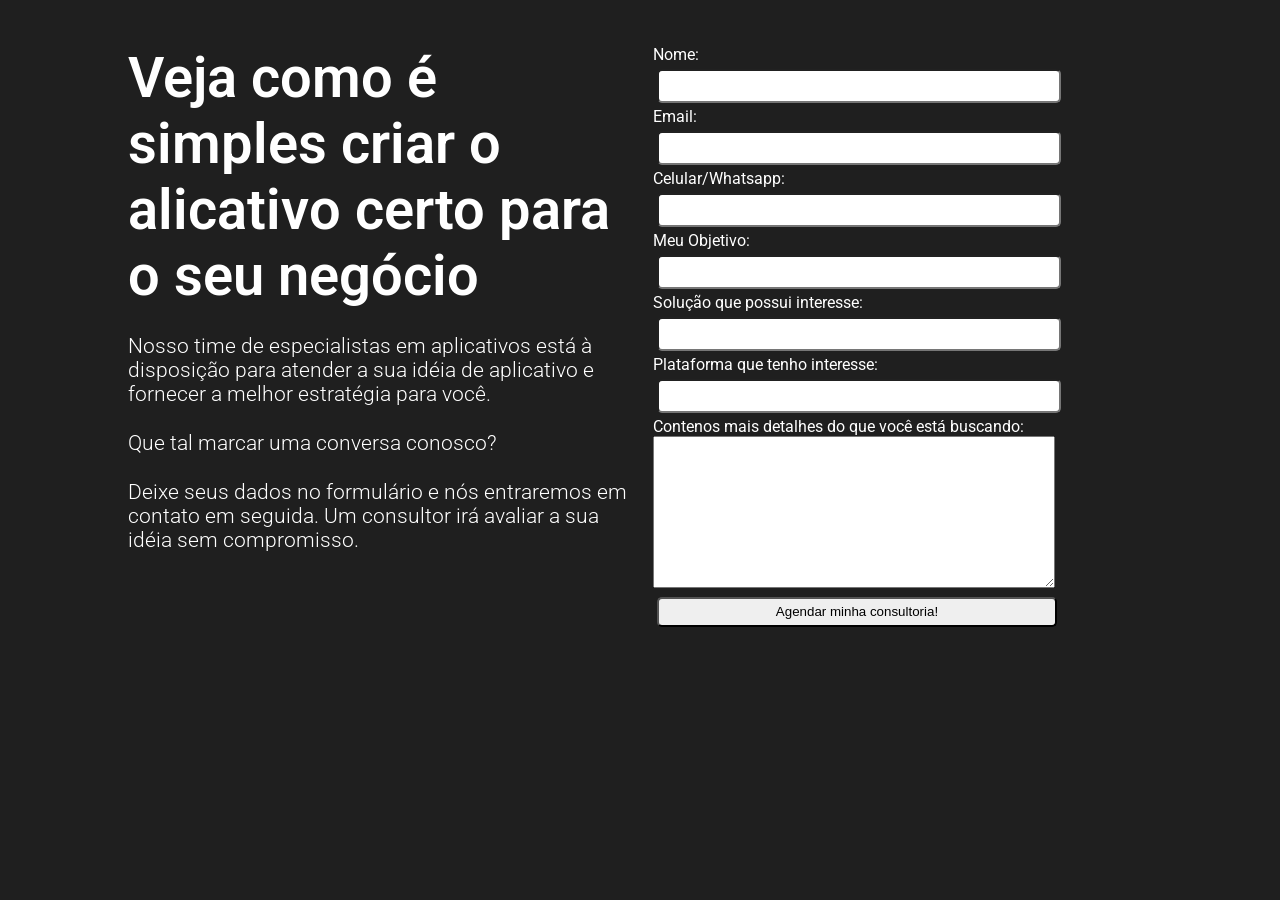
==== Projeto1/pag/index.html @ e3cb2a0e "New Project" ====
<!DOCTYPE html>
<html lang="en">
<head>
    <meta charset="UTF-8">
    <meta http-equiv="X-UA-Compatible" content="IE=edge">
    <meta name="viewport" content="width=device-width, initial-scale=1.0">
    <link rel="stylesheet" href="../style/style.css">
    <title>Consultoria de Negócios</title>
</head>
<body>
    <header>

    </header>
    <main class="corpo">
        <section class="sctn">
            <article>
                <h1>Veja como é simples criar o alicativo certo para o seu negócio</h1>
                <p>Nosso time de especialistas em aplicativos está à disposição para atender a sua idéia de aplicativo e fornecer a melhor estratégia para você.</p>
                <p>Que tal marcar uma conversa conosco?</p>
                <p>Deixe seus dados no formulário e nós entraremos em contato em seguida. Um consultor irá avaliar a sua idéia sem compromisso.</p>
            </article>
            <form action="" method="post">
                <p>Nome:</p>
                <label for="nome"><input type="text" name="nome" id="nome" size="45"></label>
                <p>Email:</p>
                <label for="email"><input type="text" name="email" id="email" size="45"></label>
                <p>Celular/Whatsapp:</p>
                <label for="contato"><input type="text" name="contato" id="contato" size="45"></label>
                <p>Meu Objetivo:</p>
                <label for="objet"><input type="text" name="objet" id="objet" size="45"></label>
                <p>Solução que possui interesse:</p>
                <label for="solucao"><input type="text" name="solucao" id="solucao" size="45"></label>
                <p>Plataforma que tenho interesse:</p>
                <label for="platform"><input type="text" name="platform" id="platform" size="45"></label>
                <p>Contenos mais detalhes do que você está buscando:</p>
                <label for="searching"><textarea name="searching" id="searching" cols="45" rows="10"></textarea></label>
                <input type="button" value="Agendar minha consultoria!">
            </form>
        </section>
    </main>
</body>
</html>
---- Projeto1/style/style.css ----
@charset "UTF-8";

@import url('https://fonts.googleapis.com/css2?family=Roboto:ital,wght@0,100;0,300;0,400;0,500;0,700;0,900;1,100;1,300;1,400;1,500;1,700;1,900&display=swap');


*{
    margin: 0;
    padding: 0;
}

body{
    background-color: rgb(31, 31, 31);
    color: white;
    font-family: 'Roboto', sans-serif;
}
main{
    display: block;
    margin: auto;
    margin-top: 45px;
    width: 1030px;
}

section {
    display: flex;
    justify-content: center;
}

article {
    width: 500px;
    margin-right: 25px;
}

article > p {
    margin-top: 25px;
    font-size: 1.3em;
    font-weight: 300;
}

form{
    width: 500px;
}

h1 {
    margin: 0 0 25px 0;
    font-size: 3.5em;
    font-weight: 600;
}
input{
    width: 400px;
    height: 30px;
    margin: 4.5px;
    border-radius: 5px;
}
textarea{ 
    width: 400px;
}
button{
    box-sizing: border-box;
    padding: 8px;
    width: 180px;
    margin: 25px -85px 0 222px;
    background-color: crimson;
    color: white;
    border: 1px solid rgba(0, 0, 0, 0.76);
}
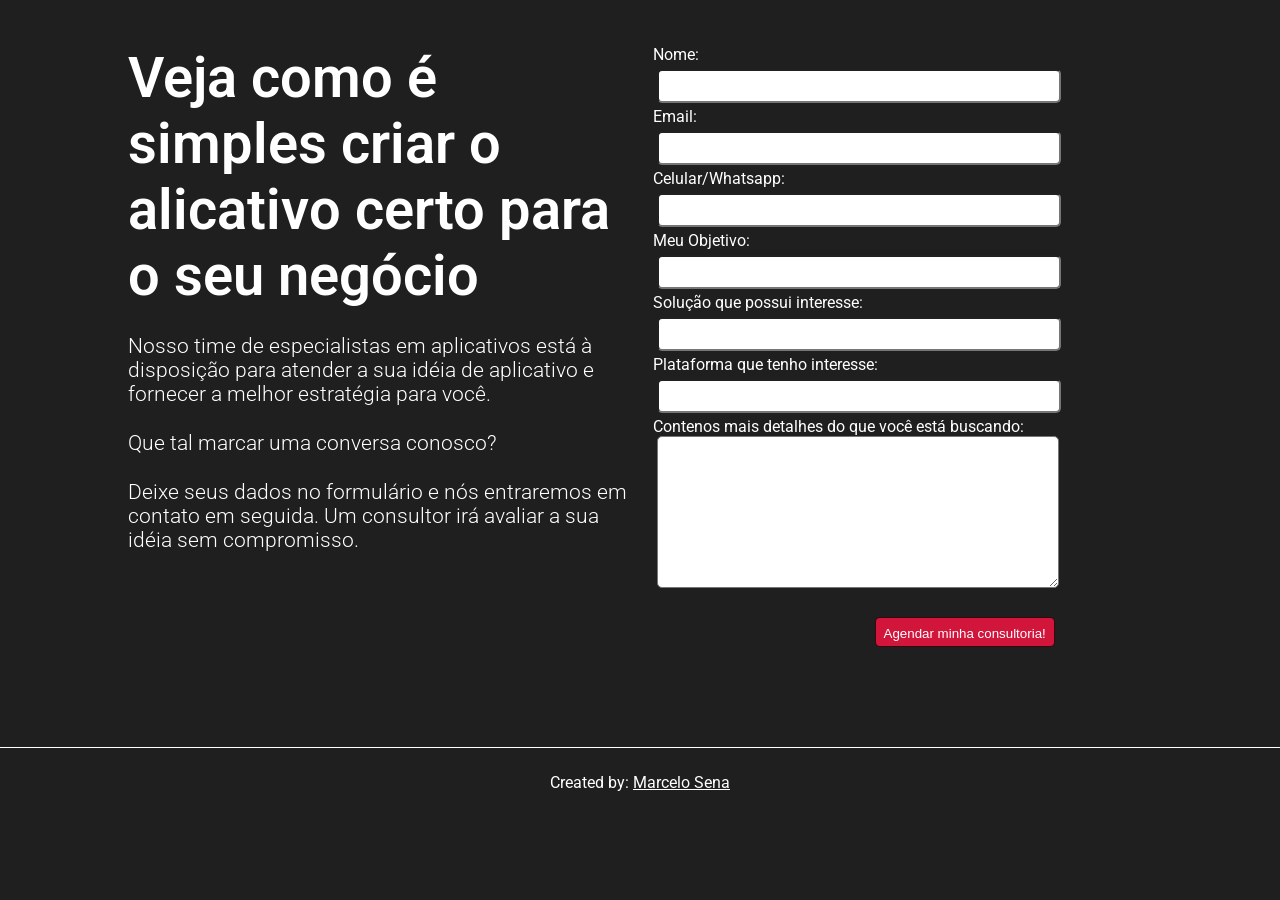
==== commit 2cb6f8bc: "Responsive increments" ====
--- a/Projeto1/pag/index.html
+++ b/Projeto1/pag/index.html
@@ -5,6 +5,7 @@
     <meta http-equiv="X-UA-Compatible" content="IE=edge">
     <meta name="viewport" content="width=device-width, initial-scale=1.0">
     <link rel="stylesheet" href="../style/style.css">
+    <link rel="stylesheet" href="../style/query.css">
     <title>Consultoria de Negócios</title>
 </head>
 <body>
@@ -12,7 +13,6 @@
 
     </header>
     <main class="corpo">
-        <section class="sctn">
             <article>
                 <h1>Veja como é simples criar o alicativo certo para o seu negócio</h1>
                 <p>Nosso time de especialistas em aplicativos está à disposição para atender a sua idéia de aplicativo e fornecer a melhor estratégia para você.</p>
@@ -34,9 +34,11 @@
                 <label for="platform"><input type="text" name="platform" id="platform" size="45"></label>
                 <p>Contenos mais detalhes do que você está buscando:</p>
                 <label for="searching"><textarea name="searching" id="searching" cols="45" rows="10"></textarea></label>
-                <input type="button" value="Agendar minha consultoria!">
+                <input class="button" type="button" value="Agendar minha consultoria!">
             </form>
-        </section>
     </main>
+    <footer> 
+        <P>Created by: <a href="https://github.com/MarceloSe" target="_blank">Marcelo Sena</a></P>
+    </footer>
 </body>
 </html>
--- a/Projeto1/style/style.css
+++ b/Projeto1/style/style.css
@@ -7,22 +7,21 @@
     margin: 0;
     padding: 0;
 }
-
+html{ 
+    width: 100vw;
+    height: 100vh;
+}
 body{
     background-color: rgb(31, 31, 31);
     color: white;
     font-family: 'Roboto', sans-serif;
 }
 main{
-    display: block;
+    display: flex;
+    justify-content: center;
     margin: auto;
     margin-top: 45px;
     width: 1030px;
-}
-
-section {
-    display: flex;
-    justify-content: center;
 }
 
 article {
@@ -53,13 +52,26 @@
 }
 textarea{ 
     width: 400px;
+    border-radius: 5px;
+    margin-left: 4px;
 }
-button{
+.button{
     box-sizing: border-box;
     padding: 8px;
     width: 180px;
     margin: 25px -85px 0 222px;
-    background-color: crimson;
+    background-color: rgb(209, 21, 59);
     color: white;
-    border: 1px solid rgba(0, 0, 0, 0.76);
+    border: 1px solid rgba(0, 0, 0, 0.712);
 }
+
+footer {
+    margin-top: 100px;
+    text-align: center;
+    border-top: 1px solid white;
+    padding-top: 25px;
+}
+a {
+    color: white;
+
+}
--- a/Projeto1/style/query.css
+++ b/Projeto1/style/query.css
@@ -0,0 +1,30 @@
+@charset "UTF-8";
+
+@media screen and (min-width: 340px) and (max-width: 768px) {
+    html{
+        width: 100vw;
+    }
+    body{
+        overflow-x: hidden;
+    }
+    main {
+        display: flex;
+        margin: 35px;
+        justify-content: center;
+        flex-direction: column;
+    }
+    article{
+        width: 320px;
+    }
+    form {
+        width: 320px;
+        margin-top: 35px;
+        margin-bottom: 40px;
+    }
+    h1 {
+        font-size: 2.5em;
+    }
+    footer{
+        margin-top: 50px;
+    }
+}
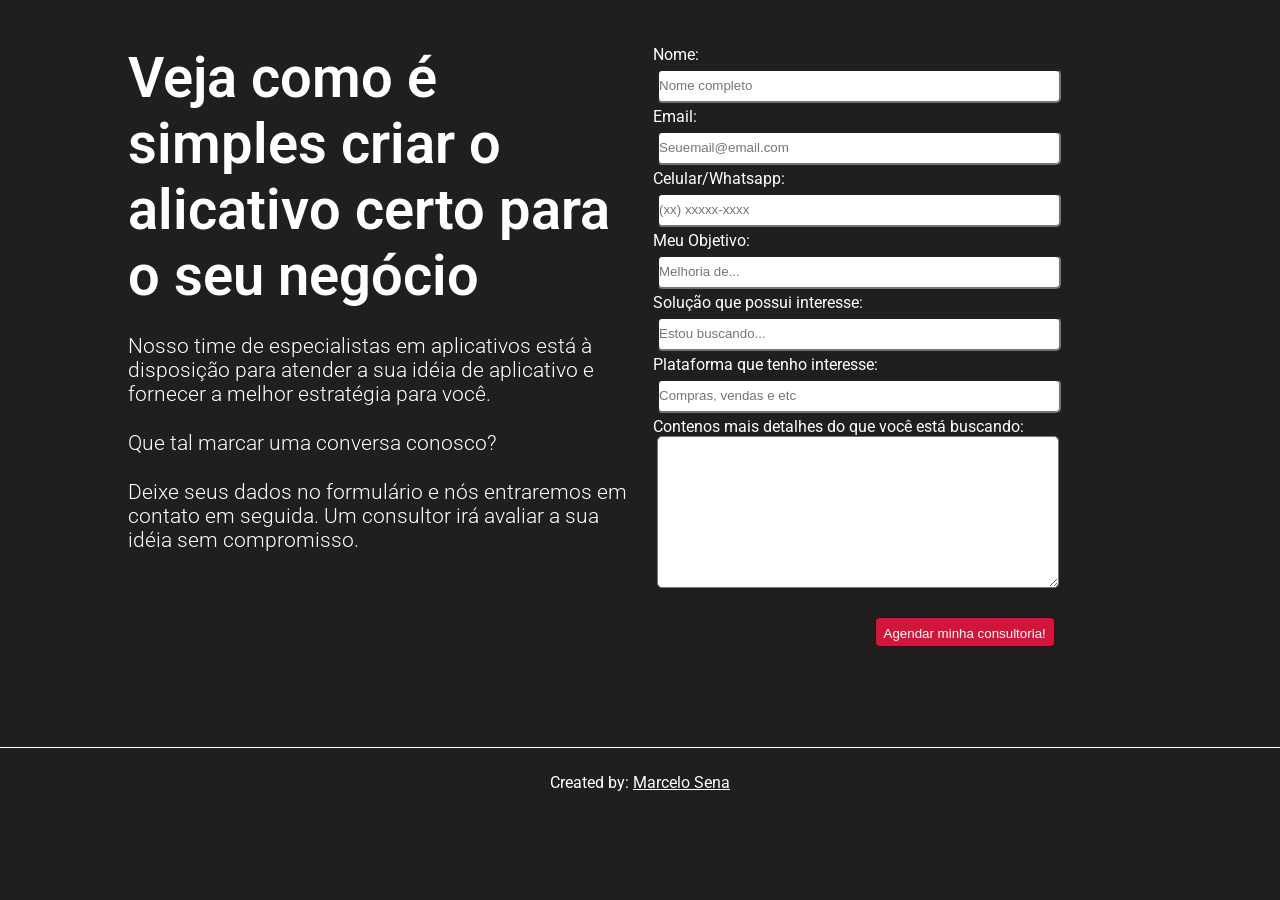
==== commit 24065c3e: "Receiving form on Js" ====
--- a/Projeto1/pag/index.html
+++ b/Projeto1/pag/index.html
@@ -21,24 +21,33 @@
             </article>
             <form action="" method="post">
                 <p>Nome:</p>
-                <label for="nome"><input type="text" name="nome" id="nome" size="45"></label>
+                <label for="nome"><input type="text" name="nome" id="nome" size="45" placeholder="Nome completo"></label>
+
                 <p>Email:</p>
-                <label for="email"><input type="text" name="email" id="email" size="45"></label>
+                <label for="email"><input type="text" name="email" id="email" size="45" placeholder="Seuemail@email.com"></label>
+
                 <p>Celular/Whatsapp:</p>
-                <label for="contato"><input type="text" name="contato" id="contato" size="45"></label>
+                <label for="contato"><input type="text" name="contato" id="contato" size="45" placeholder="(xx) xxxxx-xxxx"></label>
+
                 <p>Meu Objetivo:</p>
-                <label for="objet"><input type="text" name="objet" id="objet" size="45"></label>
+                <label for="objet"><input type="text" name="objet" id="objet" size="45" placeholder="Melhoria de..."></label>
+
                 <p>Solução que possui interesse:</p>
-                <label for="solucao"><input type="text" name="solucao" id="solucao" size="45"></label>
+                <label for="solucao"><input type="text" name="solucao" id="solucao" size="45" placeholder="Estou buscando..."></label>
+
                 <p>Plataforma que tenho interesse:</p>
-                <label for="platform"><input type="text" name="platform" id="platform" size="45"></label>
+                <label for="platform"><input type="text" name="platform" id="platform" size="45" placeholder="Compras, vendas e etc"></label>
+
                 <p>Contenos mais detalhes do que você está buscando:</p>
                 <label for="searching"><textarea name="searching" id="searching" cols="45" rows="10"></textarea></label>
-                <input class="button" type="button" value="Agendar minha consultoria!">
+
+                <input type="submit" id="button-send" class="button" value="Agendar minha consultoria!">
             </form>
     </main>
     <footer> 
         <P>Created by: <a href="https://github.com/MarceloSe" target="_blank">Marcelo Sena</a></P>
     </footer>
+
+    <script src="../back/form.js" defer></script>
 </body>
 </html>
--- a/Projeto1/style/style.css
+++ b/Projeto1/style/style.css
@@ -54,6 +54,7 @@
     width: 400px;
     border-radius: 5px;
     margin-left: 4px;
+    font-family: 'Roboto', sans-serif;
 }
 .button{
     box-sizing: border-box;
--- a/Projeto1/style/query.css
+++ b/Projeto1/style/query.css
@@ -26,5 +26,6 @@
     }
     footer{
         margin-top: 50px;
+        padding-bottom: 25px;
     }
 }
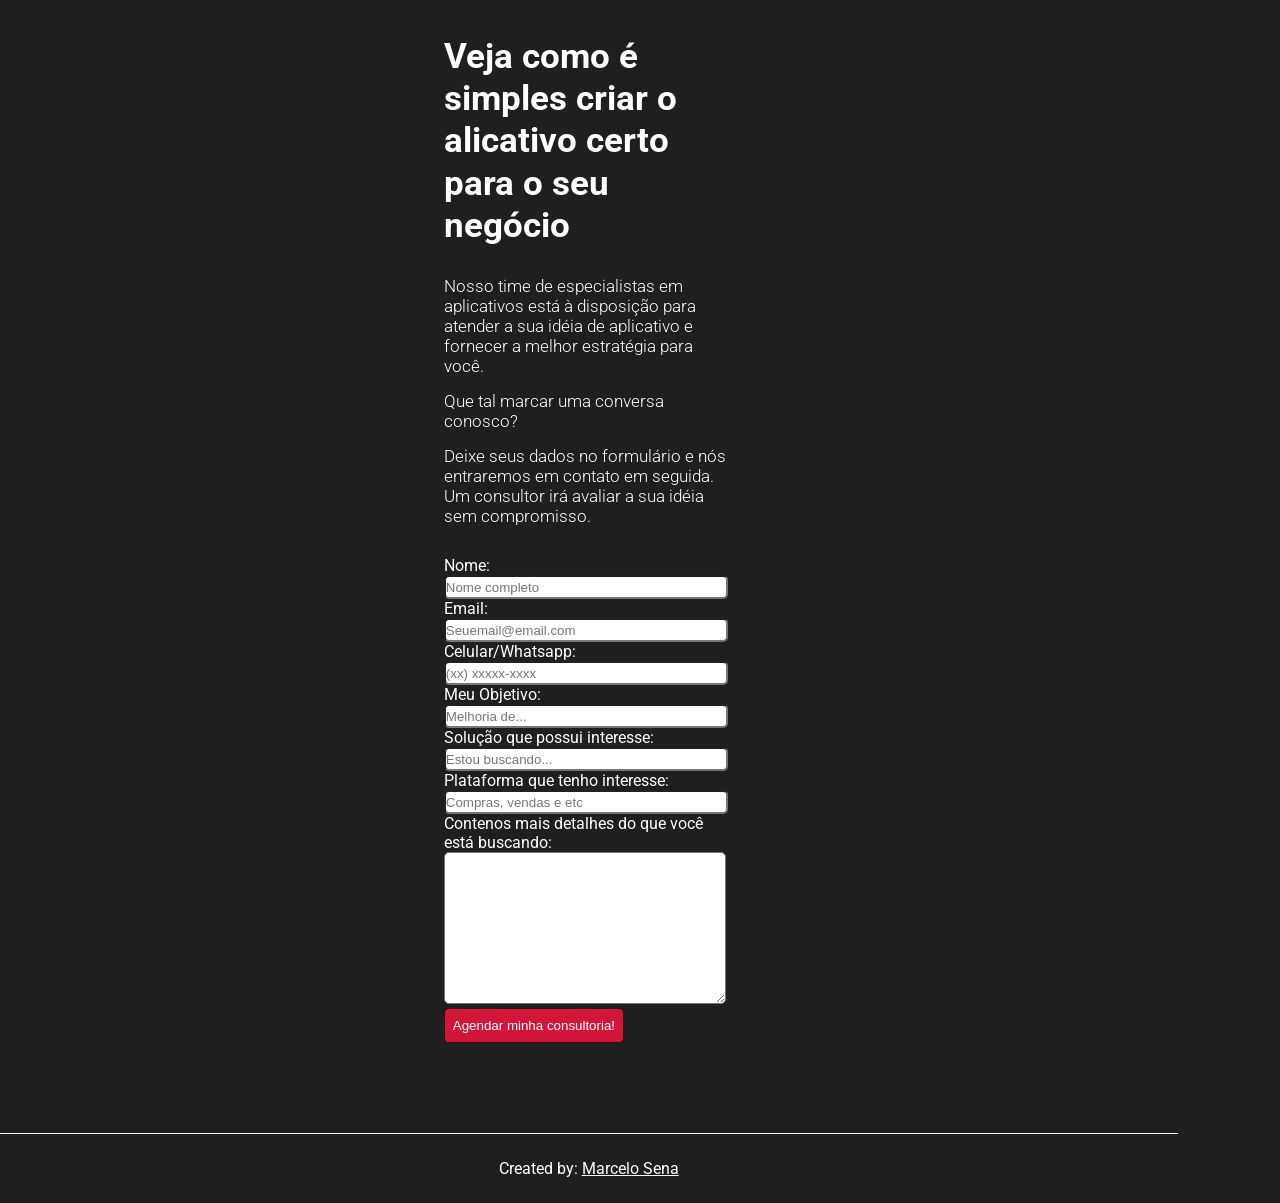
==== commit 4d906fae: "New model" ====
--- a/Projeto1/pag/index.html
+++ b/Projeto1/pag/index.html
@@ -5,7 +5,7 @@
     <meta http-equiv="X-UA-Compatible" content="IE=edge">
     <meta name="viewport" content="width=device-width, initial-scale=1.0">
     <link rel="stylesheet" href="../style/style.css">
-    <link rel="stylesheet" href="../style/query.css">
+    <!-- <link rel="stylesheet" href="../style/query.css"> -->
     <title>Consultoria de Negócios</title>
 </head>
 <body>
@@ -13,36 +13,38 @@
 
     </header>
     <main class="corpo">
-            <article>
-                <h1>Veja como é simples criar o alicativo certo para o seu negócio</h1>
-                <p>Nosso time de especialistas em aplicativos está à disposição para atender a sua idéia de aplicativo e fornecer a melhor estratégia para você.</p>
-                <p>Que tal marcar uma conversa conosco?</p>
-                <p>Deixe seus dados no formulário e nós entraremos em contato em seguida. Um consultor irá avaliar a sua idéia sem compromisso.</p>
-            </article>
-            <form action="" method="post">
-                <p>Nome:</p>
-                <label for="nome"><input type="text" name="nome" id="nome" size="45" placeholder="Nome completo"></label>
-
-                <p>Email:</p>
-                <label for="email"><input type="text" name="email" id="email" size="45" placeholder="Seuemail@email.com"></label>
-
-                <p>Celular/Whatsapp:</p>
-                <label for="contato"><input type="text" name="contato" id="contato" size="45" placeholder="(xx) xxxxx-xxxx"></label>
-
-                <p>Meu Objetivo:</p>
-                <label for="objet"><input type="text" name="objet" id="objet" size="45" placeholder="Melhoria de..."></label>
-
-                <p>Solução que possui interesse:</p>
-                <label for="solucao"><input type="text" name="solucao" id="solucao" size="45" placeholder="Estou buscando..."></label>
-
-                <p>Plataforma que tenho interesse:</p>
-                <label for="platform"><input type="text" name="platform" id="platform" size="45" placeholder="Compras, vendas e etc"></label>
-
-                <p>Contenos mais detalhes do que você está buscando:</p>
-                <label for="searching"><textarea name="searching" id="searching" cols="45" rows="10"></textarea></label>
-
-                <input type="submit" id="button-send" class="button" value="Agendar minha consultoria!">
-            </form>
+            <section>
+                <article>
+                    <h1>Veja como é simples criar o alicativo certo para o seu negócio</h1>
+                    <p>Nosso time de especialistas em aplicativos está à disposição para atender a sua idéia de aplicativo e fornecer a melhor estratégia para você.</p>
+                    <p>Que tal marcar uma conversa conosco?</p>
+                    <p>Deixe seus dados no formulário e nós entraremos em contato em seguida. Um consultor irá avaliar a sua idéia sem compromisso.</p>
+                </article>
+                <form id="formulary" action="https://api.sheetmonkey.io/form/9jmTrM7MGLX6j2zfMnxhvA" method="post">
+                    <p>Nome:</p>
+                    <label for="nome"><input type="text" name="nome" id="nome" size="45" placeholder="Nome completo"></label>
+                    
+                    <p>Email:</p>
+                    <label for="email"><input type="text" name="email" id="email" size="45" placeholder="Seuemail@email.com"></label>
+                    
+                    <p>Celular/Whatsapp:</p>
+                    <label for="contato"><input type="text" name="contato" id="contato" size="45" placeholder="(xx) xxxxx-xxxx"></label>
+                    
+                    <p>Meu Objetivo:</p>
+                    <label for="objet"><input type="text" name="objetivo" id="objetivo" size="45" placeholder="Melhoria de..."></label>
+                    
+                    <p>Solução que possui interesse:</p>
+                    <label for="solucao"><input type="text" name="solucao" id="solucao" size="45" placeholder="Estou buscando..."></label>
+                    
+                    <p>Plataforma que tenho interesse:</p>
+                    <label for="platform"><input type="text" name="plataforma" id="plataforma" size="45" placeholder="Compras, vendas e etc"></label>
+                    
+                    <p>Contenos mais detalhes do que você está buscando:</p>
+                    <label for="searching"><textarea name="searching" id="searching" cols="45" rows="10"></textarea></label>
+                    
+                    <input type="submit" id="button-send" class="button" value="Agendar minha consultoria!">
+                </form>
+            </section>
     </main>
     <footer> 
         <P>Created by: <a href="https://github.com/MarceloSe" target="_blank">Marcelo Sena</a></P>
--- a/Projeto1/style/style.css
+++ b/Projeto1/style/style.css
@@ -2,75 +2,73 @@
 
 @import url('https://fonts.googleapis.com/css2?family=Roboto:ital,wght@0,100;0,300;0,400;0,500;0,700;0,900;1,100;1,300;1,400;1,500;1,700;1,900&display=swap');
 
-
+/* (min-width: 320px) and (max-width: 450px) */
 *{
     margin: 0;
     padding: 0;
 }
 html{ 
-    width: 100vw;
+    width: 92vw;
     height: 100vh;
 }
 body{
     background-color: rgb(31, 31, 31);
     color: white;
     font-family: 'Roboto', sans-serif;
+    margin-top: 35px;
 }
-main{
+section {
     display: flex;
     justify-content: center;
+    flex-direction: column;
+    width: 290px;
     margin: auto;
-    margin-top: 45px;
-    width: 1030px;
 }
 
-article {
-    width: 500px;
-    margin-right: 25px;
+h1 {
+    font-size: 2.2em;
+    line-height: 1.2em;
+    margin-bottom: 30px;
 }
 
 article > p {
-    margin-top: 25px;
-    font-size: 1.3em;
+    margin-top: 15px;
+    font-size:clamp(.6em, 1em + .1vw, 1.3em );
+    word-wrap: normal;
     font-weight: 300;
 }
 
-form{
-    width: 500px;
+form {
+    margin-top: 30px;
+    margin-bottom: 40px;
 }
 
-h1 {
-    margin: 0 0 25px 0;
-    font-size: 3.5em;
-    font-weight: 600;
-}
 input{
-    width: 400px;
-    height: 30px;
-    margin: 4.5px;
+    width: 280px;
+    height: 20px;
     border-radius: 5px;
 }
-textarea{ 
-    width: 400px;
+textarea{
+    width: 280px;
     border-radius: 5px;
-    margin-left: 4px;
     font-family: 'Roboto', sans-serif;
 }
 .button{
     box-sizing: border-box;
     padding: 8px;
+    height: 35px;
     width: 180px;
-    margin: 25px -85px 0 222px;
     background-color: rgb(209, 21, 59);
     color: white;
     border: 1px solid rgba(0, 0, 0, 0.712);
 }
 
 footer {
-    margin-top: 100px;
+    margin-top: 50px;
     text-align: center;
     border-top: 1px solid white;
     padding-top: 25px;
+    padding-bottom: 25px;
 }
 a {
     color: white;
--- a/Projeto1/style/query.css
+++ b/Projeto1/style/query.css
@@ -1,31 +1,44 @@
 @charset "UTF-8";
 
-@media screen and (min-width: 340px) and (max-width: 768px) {
-    html{
-        width: 100vw;
-    }
-    body{
-        overflow-x: hidden;
-    }
-    main {
-        display: flex;
-        margin: 35px;
-        justify-content: center;
-        flex-direction: column;
-    }
-    article{
-        width: 320px;
+
+    
+
+    article > p {
+        font-size:clamp(.6em, 1em + .1vw, 1.3em );
+        word-wrap: normal;
     }
     form {
         width: 320px;
         margin-top: 35px;
         margin-bottom: 40px;
     }
-    h1 {
-        font-size: 2.5em;
+    input{
+        width: 280px;
     }
-    footer{
-        margin-top: 50px;
-        padding-bottom: 25px;
+    textarea{
+        width: 280px;
+    }
+    
+@media screen and (min-width: 450px) and (max-width: 768px) {
+
+}
+
+@media screen and (min-width: 768px) and (max-width: 1070px) {
+    * {
+        margin: 0;
+        padding: 0;
+    }
+    html {
+        width: 100vw;
+        height: 100vh;
+    }
+    section {
+        display: flex;
+        justify-content: center;
+        flex-direction: column;
+        width: 300px;
+    }
+    article > p {
+        font-size:clamp(1.1em, 1em + 0.8vw, 1.3em );
     }
 }
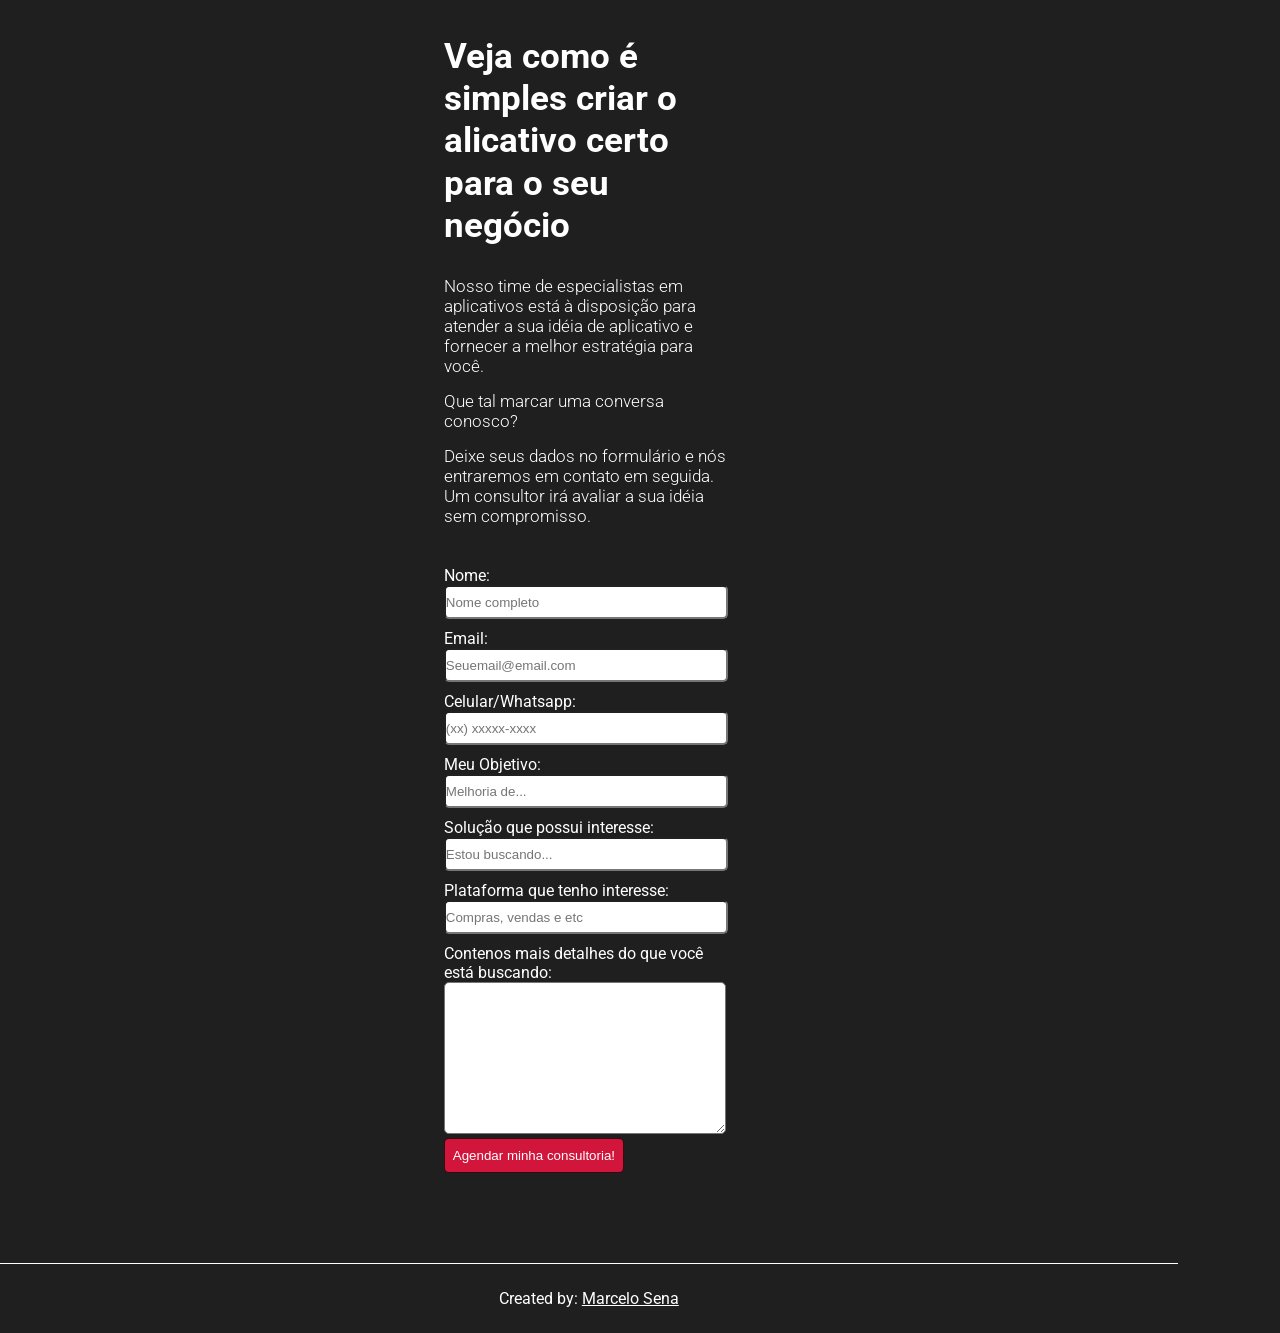
==== commit 08fd69d0: "att 1.1" ====
--- a/Projeto1/pag/index.html
+++ b/Projeto1/pag/index.html
@@ -5,7 +5,7 @@
     <meta http-equiv="X-UA-Compatible" content="IE=edge">
     <meta name="viewport" content="width=device-width, initial-scale=1.0">
     <link rel="stylesheet" href="../style/style.css">
-    <!-- <link rel="stylesheet" href="../style/query.css"> -->
+    <link rel="stylesheet" href="../style/query.css">
     <title>Consultoria de Negócios</title>
 </head>
 <body>
--- a/Projeto1/style/style.css
+++ b/Projeto1/style/style.css
@@ -42,10 +42,12 @@
     margin-top: 30px;
     margin-bottom: 40px;
 }
-
+form > p {
+    margin-top: 10px;
+}
 input{
     width: 280px;
-    height: 20px;
+    height: 30px;
     border-radius: 5px;
 }
 textarea{
--- a/Projeto1/style/query.css
+++ b/Projeto1/style/query.css
@@ -1,37 +1,13 @@
 @charset "UTF-8";
 
-
-    
-
-    article > p {
-        font-size:clamp(.6em, 1em + .1vw, 1.3em );
-        word-wrap: normal;
-    }
-    form {
-        width: 320px;
-        margin-top: 35px;
-        margin-bottom: 40px;
-    }
-    input{
-        width: 280px;
-    }
-    textarea{
-        width: 280px;
-    }
     
 @media screen and (min-width: 450px) and (max-width: 768px) {
-
+h1 {
+    font-size: 1.3em;
+}
 }
 
 @media screen and (min-width: 768px) and (max-width: 1070px) {
-    * {
-        margin: 0;
-        padding: 0;
-    }
-    html {
-        width: 100vw;
-        height: 100vh;
-    }
     section {
         display: flex;
         justify-content: center;
